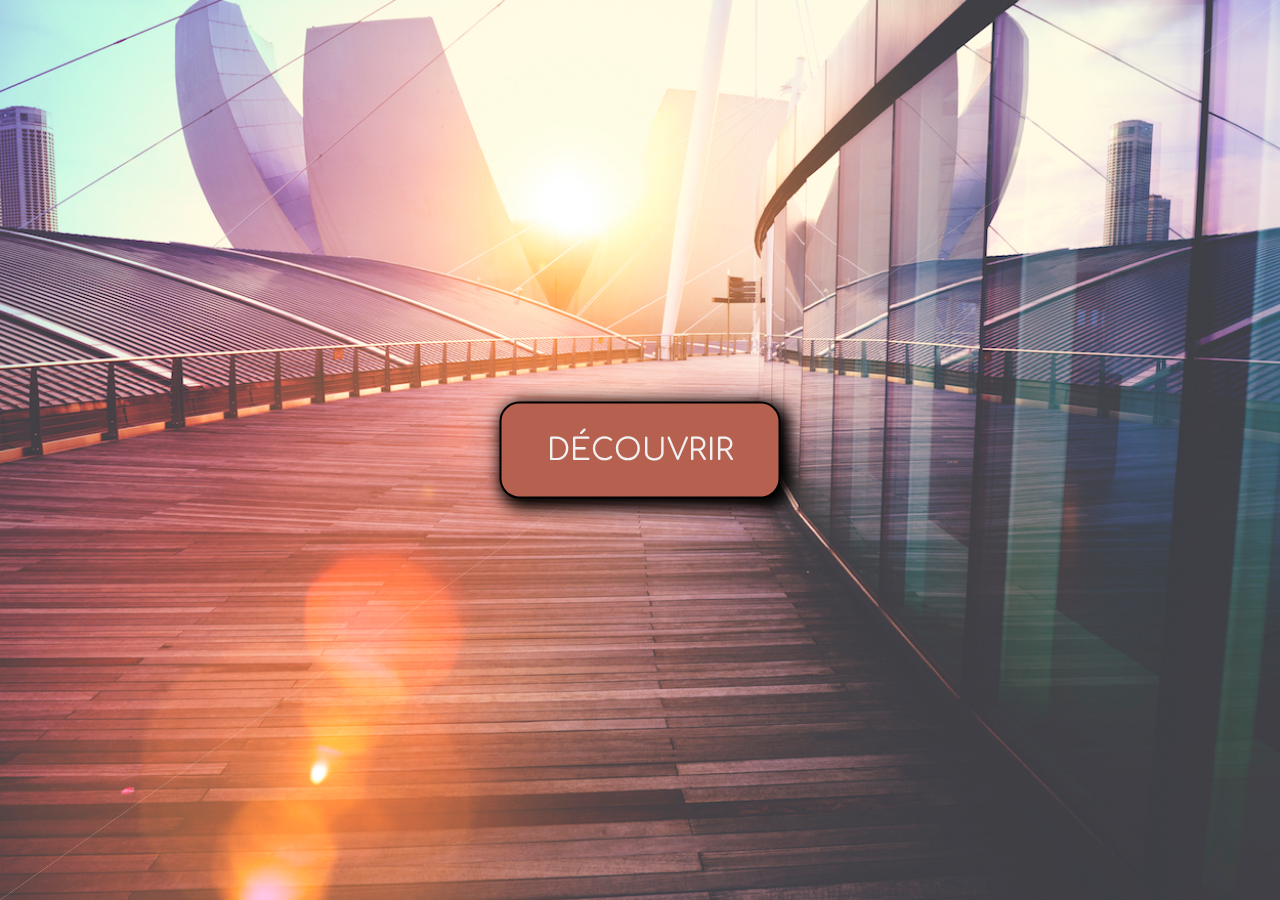
==== index.html @ 23ae1df7 "responsive portfolio" ====
<!DOCTYPE html>
<html lang="en">
  <head>
    <meta charset="UTF-8" />
    <meta http-equiv="X-UA-Compatible" content="IE=edge" />
    <meta name="viewport" content="width=device-width, initial-scale=1.0" />
    <link rel="icon" href="./images/favicon.ico" />
    <link rel="stylesheet" href="./home.css" />
    <link
      rel="stylesheet"
      href="https://cdnjs.cloudflare.com/ajax/libs/font-awesome/6.1.2/css/all.min.css"
    />

    <title>Competences</title>
    <meta name="description" content="En recherche active à Paris (junior) - Poste de développeur ou intégrateur  ">
  </head>
  <body>
    <div id="anim"></div>
    <div id="anim-2"></div>

    <button id="button" type="button" onclick="animation()">Découvrir</button>

    <div id="home-container">

        <header>
            <div id="background">
    
              <div class="back-container">
              <div class="logo">
                <picture>
            
                  
                  <source srcset="images/Lotus-Flower-200w.png"
                          media="(min-width: 768px)">
                
                          
                  <img src="images/Lotus-Flower-100w.png" alt=""> 
                 
                  
              </picture>
    
        
              </div>
              <div class="name">
              <h1>Stéphanie Le Bihan</h1>
              </div>
              </div>
    
            <div class="ellipse"></div>
            </div>
        
          </header>
          <!-- <div class="menu hide">
            <ul>
                <li>
                    <a href="./index.html">
                    Compétences
                    </a>
                </li>
                <li>
                    <a href="./portfolio.html">
                    Portfolio
                    </a>
                </li>
                <li>
                    <a href="./contact.html">
                    Contact
                    </a>
                </li>
            </ul>
          </div> -->
    
          <!-- <div class="circle-menu">
            <div class="links-circle">
              <a href="./contact.html">
                <i class="fa-solid fa-phone"></i>
              </a>
            </div>
            <div class="links-circle">
              <a href="./portfolio.html">
                <i class="fa-solid fa-folder-open"></i>
              </a>
            </div>
            
            <div class="links-circle">
                <a href="./competences.html">
              <i class="fa-solid fa-user-graduate"></i>
            </a>
            </div>
          </div> -->
          <div class="btn-navigation">
            <div class="barre"></div>
            <div class="barre"></div>
            <div class="barre"></div>
          </div>
          <div class="navigation">
            <ul>
              <li>
                <a href="./home.html">
                    <i class="fa-solid fa-house"></i>
                </a>
                <a href="./competences.html">Compétences</a>
                <a href="./portfolio.html">Portfolio</a>
                <a href="./contact.html">Contact</a>
              </li>
            </ul>
          </div>
          <div id="main">
            <i class="fa-solid fa-code"></i>
            <p>Bienvenue sur mon portfolio,</p>
            <p>Actuellement diplômée de la formation Développeuse Web d'OpenClassRooms,
                Je suis à la recherche d'un CDI sur Paris :-)
                Si vous souhaitez en connaître plus sur moi-même, mon parcours ou les projets,
                je vous invite à me contacter ou à naviguer sur le site.
            </p>
            <i class="fa-solid fa-laptop-code"></i>
          
          </div>
          <!-- footer Section -->
      <footer id="footer">
        <div class="footer-container">
          <p>Copyright © 2022 Stéphanie Le Bihan</p>
        </div>
      </footer>
      <!-- End footer Section -->


        </div>

    <script src="./home.js"></script>
  </body>
</html>
---- home.css ----
@import url('https://fonts.googleapis.com/css2?family=Comfortaa:wght@300;400;500;600;700;800;900&display=swap');

@font-face {
  font-family: "saithik handwritten";
  src: url(./fonts/Saithik-Handwritten.ttf);
}


menu,
nav,
output,
ruby,
section,
summary,
time,
mark,
audio,
video {
  margin: 0;
  padding: 0;
  border: 0;
  font-size: 100%;
  font: inherit;
  vertical-align: baseline;

}

article,
aside,
details,
figcaption,
figure,
footer,
header,
hgroup,
menu,
nav,
section {
  display: block;
}

body {
  background: #faebd7;
  min-height: 100vh;
  margin: 0px;
  font-family: "Comfortaa";
}

ul {
  list-style: none;
}

table {
  border-collapse: collapse;
  border-spacing: 0;
}

.marginLeft {
  margin-left: 50px
}
.marginLeftBack{
  margin-left: 100px;
}

/*  OUVERTURE */

#anim {
  background-image: url(./images/compress-contemporary-building-exterior-skyscraper-design-concept.jpeg);
  background-size: cover;
  background-repeat: no-repeat;
  width: 100%;
  height: 100vh;
  z-index: 1000;
  position: fixed;
  -webkit-clip-path: polygon(0 100%, 100% 100%, 100% 0);
  clip-path: polygon(0 100%, 100% 100%, 100% 0);
  /* animation: open-bg 2s linear;
    animation-fill-mode: forwards;
    animation-delay: 2s; */


}

#anim-2 {
  background-image: url(./images/compress-contemporary-building-exterior-skyscraper-design-concept.jpeg);
  background-size: cover;
  background-repeat: no-repeat;
  width: 100%;
  height: 100vh;
  z-index: 1000;
  position: fixed;
  -webkit-clip-path: polygon(0 100%, 0 0, 100% 0);
  clip-path: polygon(0 100%, 0 0, 100% 0);
  /* animation: open-bg-1 2s linear;
    animation-delay: 2s;
    animation-fill-mode: forwards; */

}

#button {
  position: fixed;
  z-index: 1000;
  transform: translate(-50%,-50%);
  top: 50%;
  left: 50%;
  border-radius: 20px;
	border: 2px solid black;
	cursor: pointer;
	font-family: Comfortaa;
	background: #b6604f;
	color: #f1f1f1;
	font-size: 30px;
	padding: 30px 45px;
	text-transform: uppercase;
  box-shadow: 5px 5px 15px 5px black;
}

/* END OUVERTURE */

/* HEADER */

#home-container { 
  display: flex;
  flex-direction: column;
  align-items: center;
  width: 100%;
  height: 100vh;
  opacity: 0;
}
.name {
  left: 30%;
  text-align: center;
  font-family: saithik handwritten;
  font-size: 22px;
  display: flex;
  flex-wrap: wrap;
  margin-left: 20px;
}
h1{
  margin: 0px;
}

#background {
  background-image: url(images/resul-mentes-DbwYNr8RPbg-unsplash.jpeg);
  position: relative;
  height: 40vh;
  width: 100vw;
  background-attachment: fixed;
  background-position: left;
  background-size: cover;
}
.back-container{
  display: flex;
  align-items: center;
  justify-content: center;
  transition: all 0.3s ease;
}


.ellipse {
  position: absolute;
  border-radius: 50%/100px 100px 0 0; 
  background-color: antiquewhite;
  height: 80px;
  width: 100%;
  bottom: -1px;
  border-top: 5px solid black;
}

/* END HEADER */

/* MENU */

#main {
  transition: all 0.3s ease;
  flex-grow: 1;
  text-align: center;
  width: 60%;
  margin-bottom: 80px;
}
#main i{
    font-size: 30px;
}
#main p{
    line-height:30px ;
}
.btn-navigation {
  position: fixed;
  border: 2px solid black;
  border-radius: 50px;
  padding: 20px;
  height: 30px;
  width: 30px;
  top: 30px;
  z-index: 5000;
  left: 10px;
  cursor: crosshair;
  transition: border .3s ease-in-out;
}

.btn-navigation::after {
  position: fixed;
  content: '';
  height: 30px;
  width: 30px;
  padding: 20px;
  left: 9px;
  top: 30px;
  border-radius: 50%;
  border: 3px solid black;
  animation: hamburger_puls 1s ease infinite;
  transition: border .3s ease-in-out;
  z-index: 5000;
}

.btn-navigation.black,
.btn-navigation.black::after {
  border: 3px solid white
}

.btn-navigation .barre {
  width: 30px;
  height: 3px;
  background: black;
  margin-top: 3px;
  transition: background .3s ease-in-out;
  -webkit-transition: background .3s ease-in-out;
}

.btn-navigation .barre.black{
  background: white;
}

.btn-navigation .barre.black:nth-child(1) {
  transform: translateY(5px) rotate(-45deg);
}

.btn-navigation .barre.black:nth-child(2) {
  opacity: 0;
  width: 0%;
}

.btn-navigation .barre.black:nth-child(3) {
  transform: translateY(-7px) rotate(45deg);

}

/* MENU TABLETTE DESKTOP */

.navigation {
  position: fixed;
  top: 0px;
  border-bottom-right-radius: 250px;
  left: 0;
  height: 100%;
  padding: 0px;
  background-color: #44749a;
  width: 200px;
  transition: transform .6S ease-in-out;
  -webkit-transform: transform .6S ease-in-out;
  transform: translateX(-100%);
  -webkit-transform: translateX(-100%);
}

.navigation.isOpen {
  transform: translateX(0%);
  animation-name: fadeIn;
}

.navigation ul {
  position: absolute;
  z-index: 100;
  top: 50%;
  left: 50%;
  width: 100%;
  transform: translate(-50%, -50%);
  padding: 0px;
}

.navigation ul li {
  margin: 10px;
  z-index: 100;
  display: flex;
  flex-direction: column;
  height: 290px;
  justify-content: space-evenly;
}

ul li a {
  text-decoration: none;
}

.navigation ul li a {
  color: white;
  text-transform: uppercase;
  margin: 20px 0;
  font-size: 20px;
  letter-spacing: 0.07em;
  font-weight: 800;
  text-align: center;
}
/* END MENU TABLETTE DESKTOP */

/* MENU MOBILE V1 */

/* .circle-menu {
  background: #44749a;
  width: 200px;
  height: 200px;
  position: fixed;
  border-radius: 50%;
  z-index: 900;
  border: 70px solid rgba(255, 255, 255, 0.239);
  top: 10%;
  left: 0px;
  transform: translate(-50%, -50%) scale(0);
  transition: transform 0.2s ease 0.3s;
}

.circle-menu.circle-anim {
  transition: transform 0.2s ease 0.3s;
  transform: translate(-50%, -50%) scale(1);
}

.links-circle i {
  color: black;
}

.links-circle a:focus i,
.links-circle a:hover i {
  color: white;
}

.links-circle {
  font-size: 30px;
  position: absolute;
  left: 60%;
  top: 100%;
}

.links-circle:nth-child(2) {
  font-size: 30px;
  position: absolute;
  left: 110%;
  top: 40%;
}

.links-circle:nth-child(3) {
  left: 100%;
  top: 150px;
} */

/* END MENU MOBILE V1 */

.home-contain{
  
  }


/* FOOTER */

#footer{
    background: #51acc0;
    color: black;
    width: 100%;
    text-align: center;
    padding: 20px 0px 20px 0px;
  }
  
  /* END FOOTER */
  
  
  @media screen and (max-width:768px) {
  
    .back-container{
      display: flex;
      flex-direction: column;
    }
  
  
    .name{
      font-size: 17px;
      left: 30%;
      margin-left:0px;  
    }
  
    .navigation.isOpen {
      background-color: rgba(0, 0, 0, 0.9);
      position: fixed;
      height: 100%;
      width: 100%;
      top: 0;
      left: 0;
      z-index: 4000;
      animation: fadeIn 0.5s linear;
      display: block;
      border-bottom-right-radius: 0px;
    }
    .navigation ul li a {
      padding: 40px 0px;
      border-bottom: 1px solid rgba(255, 255, 255, 0.2);
      color: #44749a;
      font-size: 25px;
    }
  
    .navigation ul li a:focus{
      color: antiquewhite;
      font-weight: 900;
      
    }
  
    .navigation {
      display: none;
    }

  }


@keyframes open-bg {
    0% {
      transform: translateY(0%);
  
    }
  
    100% {
      transform: translateY(100%);
  
  
    }
  }
  
  @keyframes open-bg-1 {
    0% {
      transform: translateY(0%);
    }
  
    100% {
      transform: translateY(-100%);
    }
  }
  
  @keyframes hamburger_puls {
    0% {
      opacity: 1;
      transform: scale(1);
    }
  
    100% {
      opacity: 0;
      transform: scale(1.3);
    }
  }

  @keyframes fadeIn {
    0% {
      opacity: 0;
    }
  
    100% {
      opacity: 1;
    }
  }
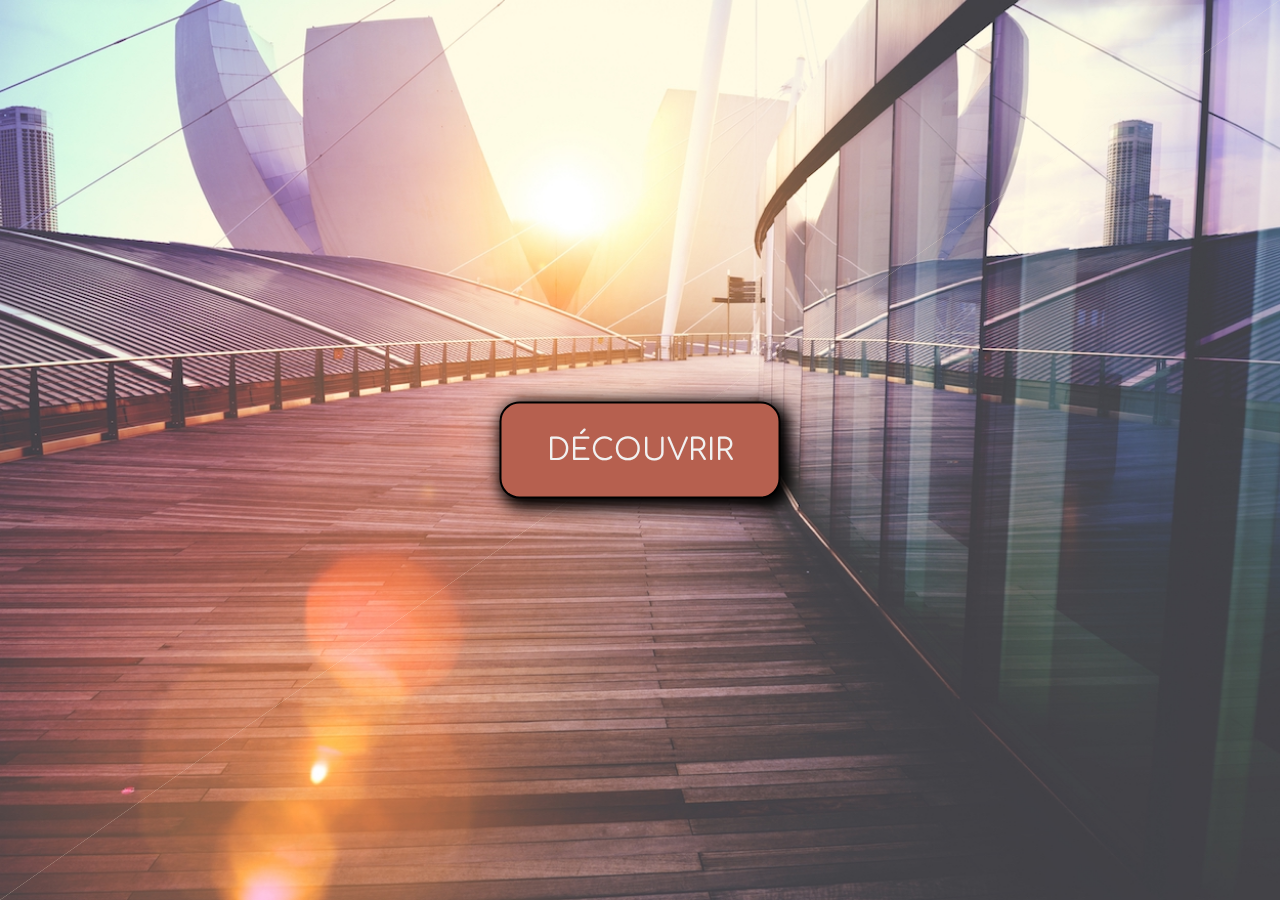
==== commit af96df5e: "add meta description" ====
--- a/index.html
+++ b/index.html
@@ -5,14 +5,17 @@
     <meta http-equiv="X-UA-Compatible" content="IE=edge" />
     <meta name="viewport" content="width=device-width, initial-scale=1.0" />
     <link rel="icon" href="./images/favicon.ico" />
-    <link rel="stylesheet" href="./home.css" />
+    <link rel="stylesheet" href="./index.css" />
     <link
       rel="stylesheet"
       href="https://cdnjs.cloudflare.com/ajax/libs/font-awesome/6.1.2/css/all.min.css"
     />
 
-    <title>Competences</title>
-    <meta name="description" content="En recherche active à Paris (junior) - Poste de développeur ou intégrateur  ">
+    <title>Portfolio Stéphanie Le Bihan Développeuse Web</title>
+    <meta
+      name="description"
+      content="En recherche active à Paris (junior) - Poste de développeur ou intégrateur  "
+    />
   </head>
   <body>
     <div id="anim"></div>
@@ -21,36 +24,33 @@
     <button id="button" type="button" onclick="animation()">Découvrir</button>
 
     <div id="home-container">
+      <header>
+        <div id="background">
+          <div class="back-container">
+            <div class="logo">
+              <picture>
+                <source
+                  srcset="images/Lotus-Flower-200w.png"
+                  media="(min-width: 768px)"
+                />
 
-        <header>
-            <div id="background">
-    
-              <div class="back-container">
-              <div class="logo">
-                <picture>
-            
-                  
-                  <source srcset="images/Lotus-Flower-200w.png"
-                          media="(min-width: 768px)">
-                
-                          
-                  <img src="images/Lotus-Flower-100w.png" alt=""> 
-                 
-                  
+                <img
+                  src="images/Lotus-Flower-100w.png"
+                  alt="logo-lotus-flower"
+                  width="100px"
+                  height="100px"
+                />
               </picture>
-    
-        
-              </div>
-              <div class="name">
+            </div>
+            <div class="name">
               <h1>Stéphanie Le Bihan</h1>
-              </div>
-              </div>
-    
-            <div class="ellipse"></div>
             </div>
-        
-          </header>
-          <!-- <div class="menu hide">
+          </div>
+
+          <div class="ellipse"></div>
+        </div>
+      </header>
+      <!-- <div class="menu hide">
             <ul>
                 <li>
                     <a href="./index.html">
@@ -69,8 +69,8 @@
                 </li>
             </ul>
           </div> -->
-    
-          <!-- <div class="circle-menu">
+
+      <!-- <div class="circle-menu">
             <div class="links-circle">
               <a href="./contact.html">
                 <i class="fa-solid fa-phone"></i>
@@ -88,45 +88,43 @@
             </a>
             </div>
           </div> -->
-          <div class="btn-navigation">
-            <div class="barre"></div>
-            <div class="barre"></div>
-            <div class="barre"></div>
-          </div>
-          <div class="navigation">
-            <ul>
-              <li>
-                <a href="./home.html">
-                    <i class="fa-solid fa-house"></i>
-                </a>
-                <a href="./competences.html">Compétences</a>
-                <a href="./portfolio.html">Portfolio</a>
-                <a href="./contact.html">Contact</a>
-              </li>
-            </ul>
-          </div>
-          <div id="main">
-            <i class="fa-solid fa-code"></i>
-            <p>Bienvenue sur mon portfolio,</p>
-            <p>Actuellement diplômée de la formation Développeuse Web d'OpenClassRooms,
-                Je suis à la recherche d'un CDI sur Paris :-)
-                Si vous souhaitez en connaître plus sur moi-même, mon parcours ou les projets,
-                je vous invite à me contacter ou à naviguer sur le site.
-            </p>
-            <i class="fa-solid fa-laptop-code"></i>
-          
-          </div>
-          <!-- footer Section -->
+      <div class="btn-navigation">
+        <div class="barre"></div>
+        <div class="barre"></div>
+        <div class="barre"></div>
+      </div>
+      <div class="navigation">
+        <ul>
+          <li>
+            <a href="./index.html">
+              <i class="fa-solid fa-house"></i>
+            </a>
+            <a href="./competences.html">Compétences</a>
+            <a href="./portfolio.html">Portfolio</a>
+            <a href="./contact.html">Contact</a>
+          </li>
+        </ul>
+      </div>
+      <div id="main">
+        <i class="fa-solid fa-code"></i>
+        <p>Bienvenue sur mon portfolio,</p>
+        <p>
+          Actuellement diplômée de la formation Développeuse Web
+          d'OpenClassRooms, Je suis à la recherche d'un CDI sur Paris :-) Si
+          vous souhaitez en connaître plus sur moi-même, mon parcours ou les
+          projets, je vous invite à me contacter ou à naviguer sur le site.
+        </p>
+        <i class="fa-solid fa-laptop-code"></i>
+      </div>
+      <!-- footer Section -->
       <footer id="footer">
         <div class="footer-container">
           <p>Copyright © 2022 Stéphanie Le Bihan</p>
         </div>
       </footer>
       <!-- End footer Section -->
+    </div>
 
-
-        </div>
-
-    <script src="./home.js"></script>
+    <script src="./index.js"></script>
   </body>
 </html>
--- a/index.css
+++ b/index.css
@@ -0,0 +1,459 @@
+@import url('https://fonts.googleapis.com/css2?family=Comfortaa:wght@300;400;500;600;700;800;900&display=swap');
+
+@font-face {
+  font-family: "saithik handwritten";
+  src: url(./fonts/Saithik-Handwritten.ttf);
+}
+
+
+menu,
+nav,
+output,
+ruby,
+section,
+summary,
+time,
+mark,
+audio,
+video {
+  margin: 0;
+  padding: 0;
+  border: 0;
+  font-size: 100%;
+  font: inherit;
+  vertical-align: baseline;
+
+}
+
+article,
+aside,
+details,
+figcaption,
+figure,
+footer,
+header,
+hgroup,
+menu,
+nav,
+section {
+  display: block;
+}
+
+body {
+  background: #faebd7;
+  margin: 0px;
+  font-family: "Comfortaa";
+  display: flex;
+  flex-direction: column;
+  height: 100%;
+}
+
+ul {
+  list-style: none;
+}
+
+table {
+  border-collapse: collapse;
+  border-spacing: 0;
+}
+
+.marginLeft {
+  margin-left: 100px
+}
+.marginLeftBack{
+  margin-left: 100px;
+}
+
+/*  OUVERTURE */
+
+#anim {
+  background-image: url(./images/compress-contemporary-building-exterior-skyscraper-design-concept.avif);
+  background-size: cover;
+  background-repeat: no-repeat;
+  width: 100%;
+  height: 100vh;
+  z-index: 1000;
+  position: fixed;
+  -webkit-clip-path: polygon(0 100%, 100% 100%, 100% 0);
+  clip-path: polygon(0 100%, 100% 100%, 100% 0);
+  /* animation: open-bg 2s linear;
+    animation-fill-mode: forwards;
+    animation-delay: 2s; */
+
+
+}
+
+#anim-2 {
+  background-image: url(./images/compress-contemporary-building-exterior-skyscraper-design-concept.avif);
+  background-size: cover;
+  background-repeat: no-repeat;
+  width: 100%;
+  height: 100vh;
+  z-index: 1000;
+  position: fixed;
+  -webkit-clip-path: polygon(0 100%, 0 0, 100% 0);
+  clip-path: polygon(0 100%, 0 0, 100% 0);
+  /* animation: open-bg-1 2s linear;
+    animation-delay: 2s;
+    animation-fill-mode: forwards; */
+
+}
+
+#button {
+  position: fixed;
+  z-index: 1000;
+  transform: translate(-50%,-50%);
+  top: 50%;
+  left: 50%;
+  border-radius: 20px;
+	border: 2px solid black;
+	cursor: pointer;
+	font-family: Comfortaa;
+	background: #b6604f;
+	color: #f1f1f1;
+	font-size: 30px;
+	padding: 30px 45px;
+	text-transform: uppercase;
+  box-shadow: 5px 5px 15px 5px black;
+}
+
+/* END OUVERTURE */
+
+/* HEADER */
+
+#home-container { 
+  display: flex;
+  flex-direction: column;
+  align-items: center;
+  width: 100%;
+  height: 100vh;
+  opacity: 0;
+}
+.name {
+  left: 30%;
+  text-align: center;
+  font-family: saithik handwritten;
+  font-size: 22px;
+  display: flex;
+  flex-wrap: wrap;
+  margin-left: 20px;
+}
+h1{
+  margin: 0px;
+}
+
+#background {
+  background-image: url(images/resul-mentes-DbwYNr8RPbg-unsplash.avif);
+  position: relative;
+  height: 40vh;
+  width: 100vw;
+  background-attachment: fixed;
+  background-position: left;
+  background-size: cover;
+}
+.back-container{
+  display: flex;
+  align-items: center;
+  justify-content: center;
+  transition: all 0.3s ease;
+}
+
+
+.ellipse {
+  position: absolute;
+  border-radius: 50%/100px 100px 0 0; 
+  background-color: antiquewhite;
+  height: 80px;
+  width: 100%;
+  bottom: -1px;
+  border-top: 5px solid black;
+}
+
+/* END HEADER */
+
+/* MENU */
+
+#main {
+  transition: all 0.3s ease;
+  flex-grow: 1;
+  text-align: center;
+  width: 60%;
+  margin-bottom: 80px;
+}
+#main i{
+    font-size: 30px;
+}
+#main p{
+    line-height:30px ;
+}
+.btn-navigation {
+  position: fixed;
+  border: 2px solid black;
+  border-radius: 50px;
+  padding: 20px;
+  height: 30px;
+  width: 30px;
+  top: 30px;
+  z-index: 5000;
+  left: 10px;
+  cursor: crosshair;
+  transition: border .3s ease-in-out;
+}
+
+.btn-navigation::after {
+  position: fixed;
+  content: '';
+  height: 30px;
+  width: 30px;
+  padding: 20px;
+  left: 9px;
+  top: 30px;
+  border-radius: 50%;
+  border: 3px solid black;
+  animation: hamburger_puls 1s ease infinite;
+  transition: border .3s ease-in-out;
+  z-index: 5000;
+}
+
+.btn-navigation.black,
+.btn-navigation.black::after {
+  border: 3px solid white
+}
+
+.btn-navigation .barre {
+  width: 30px;
+  height: 3px;
+  background: black;
+  margin-top: 3px;
+  transition: background .3s ease-in-out;
+  -webkit-transition: background .3s ease-in-out;
+}
+
+.btn-navigation .barre.black{
+  background: white;
+}
+
+.btn-navigation .barre.black:nth-child(1) {
+  transform: translateY(5px) rotate(-45deg);
+}
+
+.btn-navigation .barre.black:nth-child(2) {
+  opacity: 0;
+  width: 0%;
+}
+
+.btn-navigation .barre.black:nth-child(3) {
+  transform: translateY(-7px) rotate(45deg);
+
+}
+
+/* MENU TABLETTE DESKTOP */
+
+.navigation {
+  position: fixed;
+  top: 0px;
+  border-bottom-right-radius: 250px;
+  left: 0;
+  height: 100%;
+  padding: 0px;
+  background-color: #44749a;
+  width: 200px;
+  transition: transform .6S ease-in-out;
+  -webkit-transform: transform .6S ease-in-out;
+  transform: translateX(-100%);
+  -webkit-transform: translateX(-100%);
+}
+
+.navigation.isOpen {
+  transform: translateX(0%);
+  animation-name: fadeIn;
+}
+
+.navigation ul {
+  position: absolute;
+  z-index: 100;
+  top: 50%;
+  left: 50%;
+  width: 100%;
+  transform: translate(-50%, -50%);
+  padding: 0px;
+}
+
+.navigation ul li {
+  margin: 10px;
+  z-index: 100;
+  display: flex;
+  flex-direction: column;
+  height: 290px;
+  justify-content: space-evenly;
+}
+
+ul li a {
+  text-decoration: none;
+}
+
+.navigation ul li a {
+  color: white;
+  text-transform: uppercase;
+  margin: 20px 0;
+  font-size: 20px;
+  letter-spacing: 0.07em;
+  font-weight: 800;
+  text-align: center;
+}
+/* END MENU TABLETTE DESKTOP */
+
+/* MENU MOBILE V1 */
+
+/* .circle-menu {
+  background: #44749a;
+  width: 200px;
+  height: 200px;
+  position: fixed;
+  border-radius: 50%;
+  z-index: 900;
+  border: 70px solid rgba(255, 255, 255, 0.239);
+  top: 10%;
+  left: 0px;
+  transform: translate(-50%, -50%) scale(0);
+  transition: transform 0.2s ease 0.3s;
+}
+
+.circle-menu.circle-anim {
+  transition: transform 0.2s ease 0.3s;
+  transform: translate(-50%, -50%) scale(1);
+}
+
+.links-circle i {
+  color: black;
+}
+
+.links-circle a:focus i,
+.links-circle a:hover i {
+  color: white;
+}
+
+.links-circle {
+  font-size: 30px;
+  position: absolute;
+  left: 60%;
+  top: 100%;
+}
+
+.links-circle:nth-child(2) {
+  font-size: 30px;
+  position: absolute;
+  left: 110%;
+  top: 40%;
+}
+
+.links-circle:nth-child(3) {
+  left: 100%;
+  top: 150px;
+} */
+
+/* END MENU MOBILE V1 */
+
+/* FOOTER */
+
+#footer{
+    background: #51acc0;
+    text-align: center;
+    padding: 20px 0px 20px 0px;
+  }
+  
+  /* END FOOTER */
+  
+  
+  @media screen and (max-width:768px) {
+  
+    .back-container{
+      display: flex;
+      flex-direction: column;
+    }
+  
+  
+    .name{
+      font-size: 17px;
+      left: 30%;
+      margin-left:0px;  
+    }
+  
+    .navigation.isOpen {
+      background-color: rgba(0, 0, 0, 0.9);
+      position: fixed;
+      height: 100%;
+      width: 100%;
+      top: 0;
+      left: 0;
+      z-index: 4000;
+      animation: fadeIn 0.5s linear;
+      display: block;
+      border-bottom-right-radius: 0px;
+    }
+    .navigation ul li a {
+      padding: 40px 0px;
+      border-bottom: 1px solid rgba(255, 255, 255, 0.2);
+      color: #44749a;
+      font-size: 25px;
+    }
+  
+    .navigation ul li a:focus{
+      color: antiquewhite;
+      font-weight: 900;
+      
+    }
+  
+    .navigation {
+      display: none;
+    }
+
+  }
+
+
+@keyframes open-bg {
+    0% {
+      transform: translateY(0%);
+  
+    }
+  
+    100% {
+      transform: translateY(100%);
+  
+  
+    }
+  }
+  
+  @keyframes open-bg-1 {
+    0% {
+      transform: translateY(0%);
+    }
+  
+    100% {
+      transform: translateY(-100%);
+    }
+  }
+  
+  @keyframes hamburger_puls {
+    0% {
+      opacity: 1;
+      transform: scale(1);
+    }
+  
+    100% {
+      opacity: 0;
+      transform: scale(1.3);
+    }
+  }
+
+  @keyframes fadeIn {
+    0% {
+      opacity: 0;
+    }
+  
+    100% {
+      opacity: 1;
+    }
+  }
+
+  